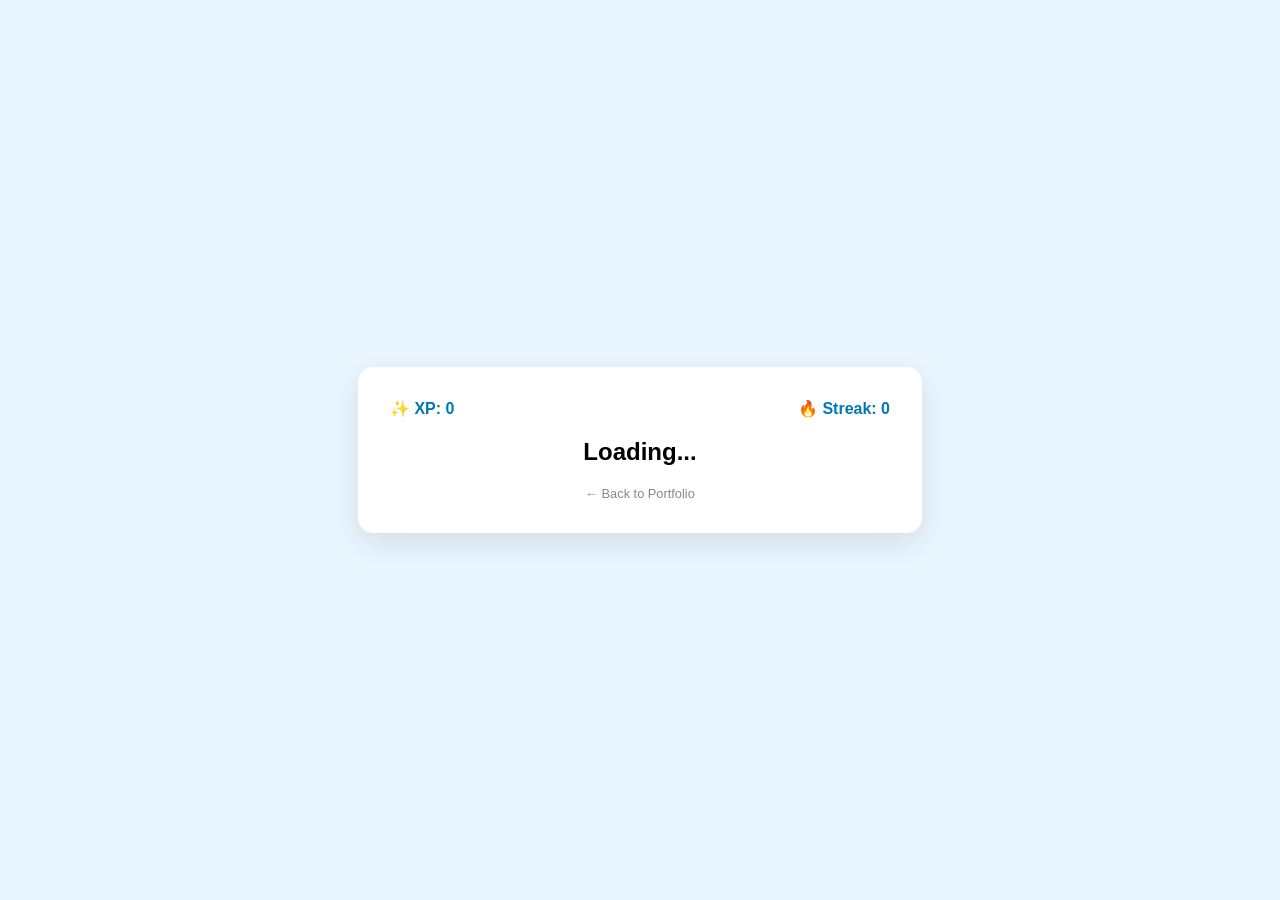
==== Assets/game.html @ d453318a "Update and rename isc-prep.html to game.html" ====
<!DOCTYPE html>
<html lang="en">
<head>
    <meta charset="UTF-8">
    <title>ISC Study Tool | Olivia Borella</title>
    <style>
        body { font-family: 'Avenir', sans-serif; background: #eaf6ff; display: flex; justify-content: center; align-items: center; height: 100vh; margin: 0; }
        .game-card { background: white; padding: 2rem; border-radius: 15px; box-shadow: 0 10px 30px rgba(0,0,0,0.1); width: 90%; max-width: 500px; text-align: center; }
        .stats { display: flex; justify-content: space-between; font-weight: bold; color: #0077b6; margin-bottom: 20px; }
        .btn { display: block; width: 100%; padding: 12px; margin: 10px 0; border: 1px solid #a2d2ff; border-radius: 8px; background: white; cursor: pointer; font-weight: bold; transition: 0.3s; }
        .btn:hover { background: #a2d2ff; }
        .next-btn { background: #0077b6; color: white; border: none; padding: 10px 25px; border-radius: 50px; cursor: pointer; display: none; margin-top: 20px; }
        .exit { display: block; margin-top: 20px; text-decoration: none; color: #888; font-size: 0.8rem; }
    </style>
</head>
<body>
    <div class="game-card">
        <div class="stats">
            <span>✨ XP: <span id="xp">0</span></span>
            <span>🔥 Streak: <span id="streak">0</span></span>
        </div>
        <h2 id="question">Loading...</h2>
        <div id="options"></div>
        <div id="feedback" style="margin-top:15px; font-weight:bold;"></div>
        <button id="next" class="next-btn" onclick="nextQuestion()">Next Question →</button>
        <a href="index.html" class="exit">← Back to Portfolio</a>
    </div>
    <script src="script.js"></script>
</body>
</html>
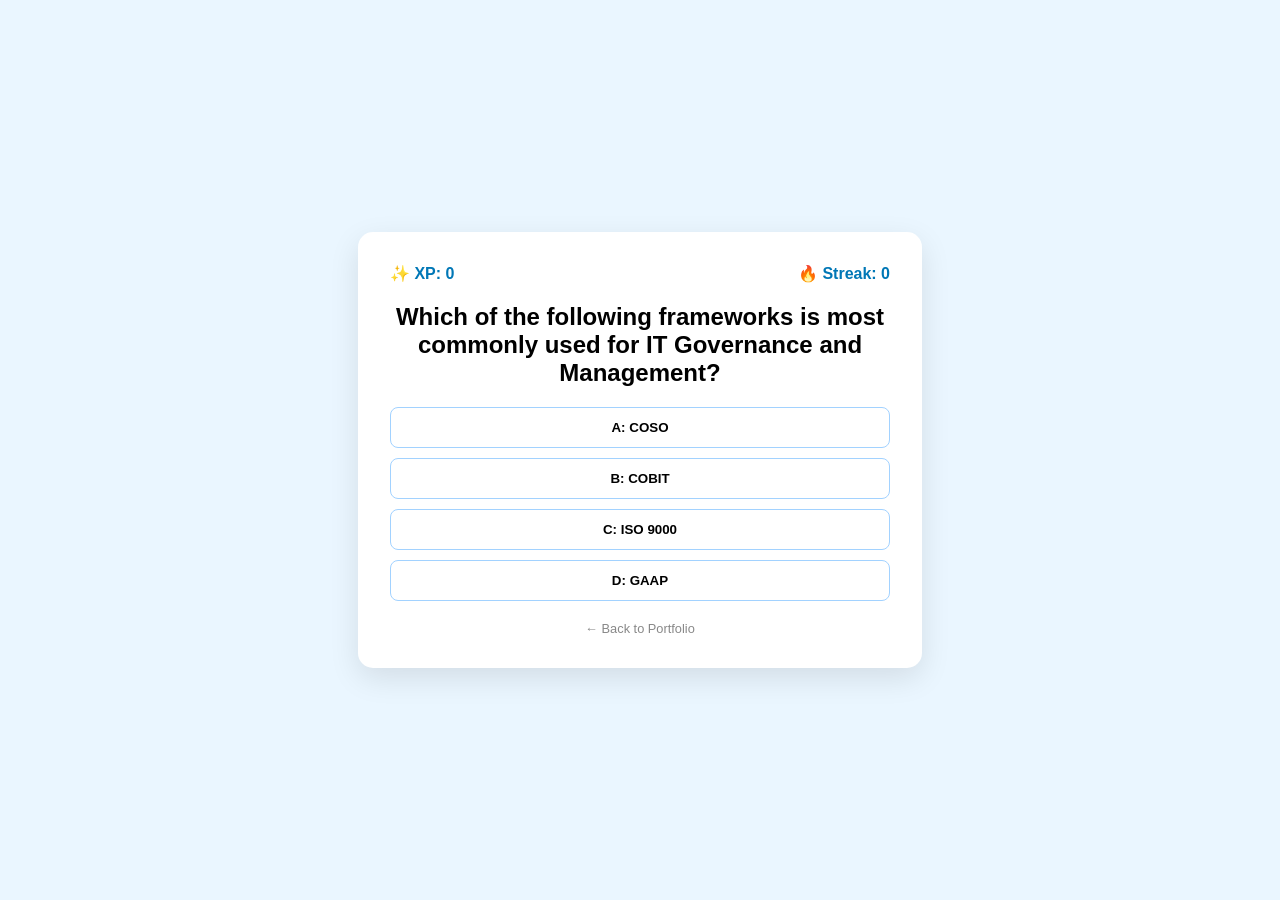
==== commit e00523cd: "Update game.html" ====
--- a/Assets/game.html
+++ b/Assets/game.html
@@ -23,7 +23,7 @@
         <div id="options"></div>
         <div id="feedback" style="margin-top:15px; font-weight:bold;"></div>
         <button id="next" class="next-btn" onclick="nextQuestion()">Next Question →</button>
-        <a href="index.html" class="exit">← Back to Portfolio</a>
+        <a href="../index.html" class="exit">← Back to Portfolio</a>
     </div>
     <script src="script.js"></script>
 </body>
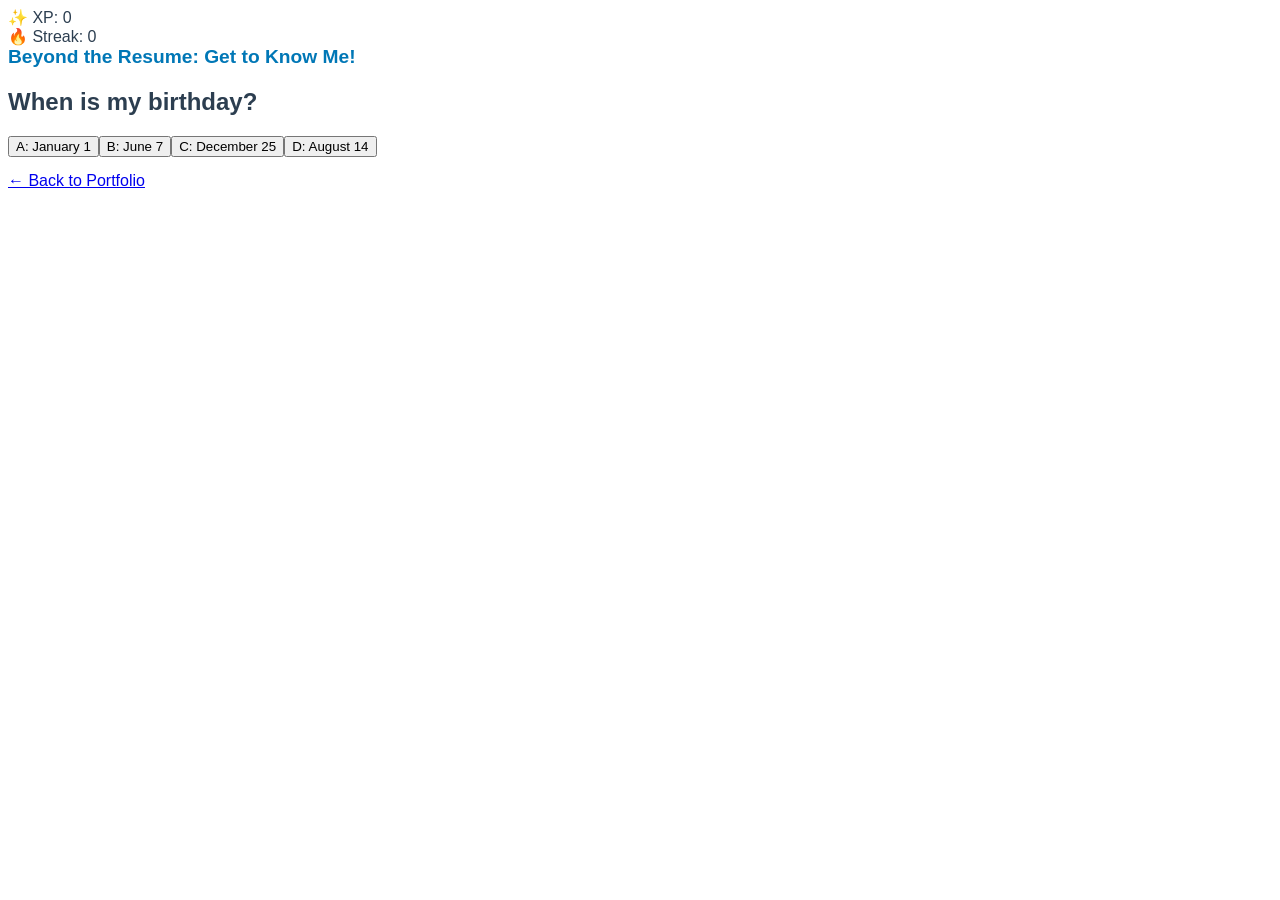
==== commit 2596529a: "Update game.html" ====
--- a/Assets/game.html
+++ b/Assets/game.html
@@ -2,28 +2,27 @@
 <html lang="en">
 <head>
     <meta charset="UTF-8">
-    <title>ISC Study Tool | Olivia Borella</title>
-    <style>
-        body { font-family: 'Avenir', sans-serif; background: #eaf6ff; display: flex; justify-content: center; align-items: center; height: 100vh; margin: 0; }
-        .game-card { background: white; padding: 2rem; border-radius: 15px; box-shadow: 0 10px 30px rgba(0,0,0,0.1); width: 90%; max-width: 500px; text-align: center; }
-        .stats { display: flex; justify-content: space-between; font-weight: bold; color: #0077b6; margin-bottom: 20px; }
-        .btn { display: block; width: 100%; padding: 12px; margin: 10px 0; border: 1px solid #a2d2ff; border-radius: 8px; background: white; cursor: pointer; font-weight: bold; transition: 0.3s; }
-        .btn:hover { background: #a2d2ff; }
-        .next-btn { background: #0077b6; color: white; border: none; padding: 10px 25px; border-radius: 50px; cursor: pointer; display: none; margin-top: 20px; }
-        .exit { display: block; margin-top: 20px; text-decoration: none; color: #888; font-size: 0.8rem; }
-    </style>
+    <meta name="viewport" content="width=device-width, initial-scale=1.0">
+    <title>Beyond the Resume | Olivia Borella</title>
+    <link rel="stylesheet" href="style.css">
 </head>
 <body>
-    <div class="game-card">
-        <div class="stats">
-            <span>✨ XP: <span id="xp">0</span></span>
-            <span>🔥 Streak: <span id="streak">0</span></span>
+    <div class="app-container">
+        <header class="app-header">
+            <div class="stat-pill">✨ XP: <span id="xp">0</span></div>
+            <div class="stat-pill">🔥 Streak: <span id="streak">0</span></div>
+        </header>
+
+        <div class="card">
+            <div class="progress-bar"><div id="progress" class="progress-fill"></div></div>
+            <h1 style="color: #0077b6; font-size: 1.2rem; margin-top: 0;">Beyond the Resume: Get to Know Me!</h1>
+            <h2 id="question">Loading...</h2>
+            <div id="options" class="options-grid"></div>
+            <div id="feedback" style="margin-top:15px; font-weight:bold;"></div>
+            <button id="next" class="action-btn" onclick="nextQuestion()" style="display:none;">Next Question →</button>
         </div>
-        <h2 id="question">Loading...</h2>
-        <div id="options"></div>
-        <div id="feedback" style="margin-top:15px; font-weight:bold;"></div>
-        <button id="next" class="next-btn" onclick="nextQuestion()">Next Question →</button>
-        <a href="../index.html" class="exit">← Back to Portfolio</a>
+
+        <a href="../index.html" class="back-link">← Back to Portfolio</a>
     </div>
     <script src="script.js"></script>
 </body>
--- a/Assets/style.css
+++ b/Assets/style.css
@@ -0,0 +1,46 @@
+/* Using your specific Coastal Variables */
+:root {
+    --coastal-blue: #a2d2ff;
+    --deep-ocean: #0077b6;
+    --soft-sky: #eaf6ff;
+    --text-slate: #2c3e50;
+    --white: #ffffff;
+}
+
+body {
+    background-color: var(--white);
+    color: var(--text-slate);
+    font-family: 'Avenir', sans-serif;
+}
+
+/* The Quiz Card - styled like your portfolio info-cards */
+.info-card {
+    background: rgba(255, 255, 255, 0.9);
+    border: 1px solid var(--soft-sky);
+    border-radius: 15px;
+    padding: 2rem;
+    box-shadow: 0 10px 30px rgba(0,0,0,0.05);
+}
+
+/* The Gamified Stats Bar */
+.stats-bar {
+    background: var(--soft-sky);
+    color: var(--deep-ocean);
+    border-bottom: 2px solid var(--coastal-blue);
+    display: flex;
+    justify-content: space-around;
+    padding: 1rem;
+    font-weight: bold;
+    border-radius: 12px 12px 0 0;
+}
+
+/* Correct/Incorrect animations */
+.correct-flash {
+    background-color: #d4edda !important; /* Soft Seafoam Green */
+    transition: 0.3s;
+}
+
+.incorrect-flash {
+    background-color: #f8d7da !important; /* Soft Coral Red */
+    transition: 0.3s;
+}
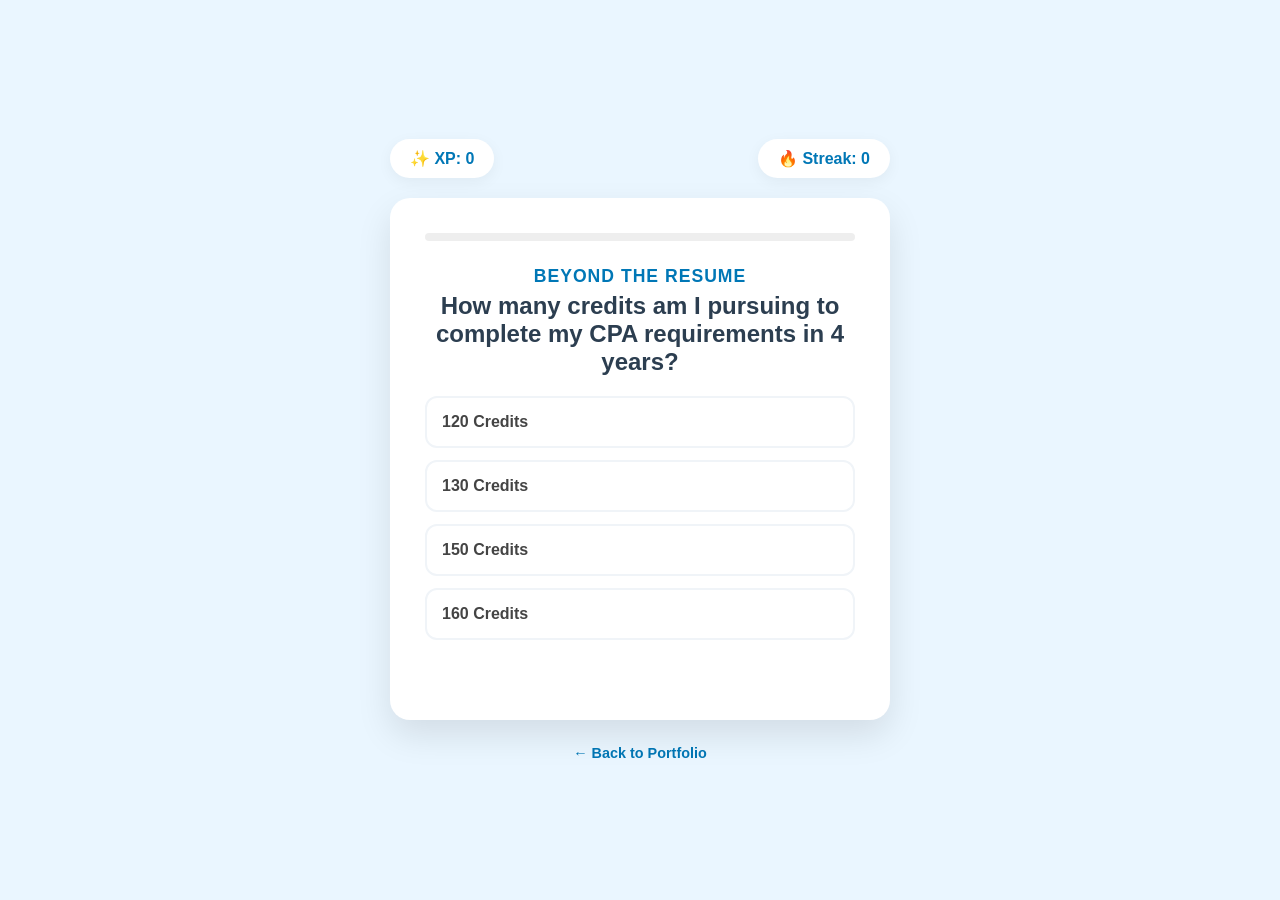
==== commit ac30ea5c: "Update game.html" ====
--- a/Assets/game.html
+++ b/Assets/game.html
@@ -7,6 +7,7 @@
     <link rel="stylesheet" href="style.css">
 </head>
 <body>
+
     <div class="app-container">
         <header class="app-header">
             <div class="stat-pill">✨ XP: <span id="xp">0</span></div>
@@ -14,16 +15,24 @@
         </header>
 
         <div class="card">
-            <div class="progress-bar"><div id="progress" class="progress-fill"></div></div>
-            <h1 style="color: #0077b6; font-size: 1.2rem; margin-top: 0;">Beyond the Resume: Get to Know Me!</h1>
-            <h2 id="question">Loading...</h2>
+            <div class="progress-bar">
+                <div id="progress" class="progress-fill"></div>
+            </div>
+
+            <h1 style="color: #0077b6; font-size: 1.1rem; margin-bottom: 5px; text-transform: uppercase; letter-spacing: 1px;">Beyond the Resume</h1>
+            <h2 id="question" style="margin-top: 0; color: #2c3e50;">Loading Quiz...</h2>
+
             <div id="options" class="options-grid"></div>
-            <div id="feedback" style="margin-top:15px; font-weight:bold;"></div>
+
+            <div id="feedback" style="margin-top: 20px; font-weight: bold; min-height: 25px;"></div>
+
             <button id="next" class="action-btn" onclick="nextQuestion()" style="display:none;">Next Question →</button>
         </div>
 
         <a href="../index.html" class="back-link">← Back to Portfolio</a>
     </div>
+
     <script src="script.js"></script>
+
 </body>
 </html>
--- a/Assets/style.css
+++ b/Assets/style.css
@@ -1,46 +1,139 @@
-/* Using your specific Coastal Variables */
+/* --- VARIABLES --- */
 :root {
-    --coastal-blue: #a2d2ff;
-    --deep-ocean: #0077b6;
-    --soft-sky: #eaf6ff;
-    --text-slate: #2c3e50;
+    --primary: #0077b6; /* Deep Ocean Blue */
+    --accent: #a2d2ff;  /* Coastal Light Blue */
+    --bg: #eaf6ff;      /* Soft Sky Blue */
     --white: #ffffff;
+    --success: #28a745;
+    --error: #dc3545;
 }
 
-body {
-    background-color: var(--white);
-    color: var(--text-slate);
-    font-family: 'Avenir', sans-serif;
+/* --- BASE STYLES --- */
+body { 
+    font-family: 'Avenir', 'Segoe UI', sans-serif; 
+    background: var(--bg); 
+    margin: 0; 
+    display: flex; 
+    justify-content: center; 
+    align-items: center; 
+    min-height: 100vh; 
 }
 
-/* The Quiz Card - styled like your portfolio info-cards */
-.info-card {
-    background: rgba(255, 255, 255, 0.9);
-    border: 1px solid var(--soft-sky);
-    border-radius: 15px;
-    padding: 2rem;
-    box-shadow: 0 10px 30px rgba(0,0,0,0.05);
+.app-container { 
+    width: 95%; 
+    max-width: 500px; 
 }
 
-/* The Gamified Stats Bar */
-.stats-bar {
-    background: var(--soft-sky);
-    color: var(--deep-ocean);
-    border-bottom: 2px solid var(--coastal-blue);
-    display: flex;
-    justify-content: space-around;
-    padding: 1rem;
-    font-weight: bold;
-    border-radius: 12px 12px 0 0;
+/* --- HEADER & STATS --- */
+.app-header { 
+    display: flex; 
+    justify-content: space-between; 
+    margin-bottom: 20px; 
 }
 
-/* Correct/Incorrect animations */
-.correct-flash {
-    background-color: #d4edda !important; /* Soft Seafoam Green */
-    transition: 0.3s;
+.stat-pill { 
+    background: var(--white); 
+    padding: 10px 20px; 
+    border-radius: 25px; 
+    font-weight: bold; 
+    color: var(--primary); 
+    box-shadow: 0 4px 15px rgba(0,0,0,0.05); 
 }
 
-.incorrect-flash {
-    background-color: #f8d7da !important; /* Soft Coral Red */
-    transition: 0.3s;
-}+/* --- MAIN CARD --- */
+.card { 
+    background: var(--white); 
+    padding: 35px; 
+    border-radius: 20px; 
+    box-shadow: 0 15px 35px rgba(0,0,0,0.1); 
+    text-align: center; 
+    position: relative;
+    overflow: hidden; /* Keeps the beach animation inside the card */
+}
+
+/* --- PROGRESS BAR --- */
+.progress-bar { 
+    height: 8px; 
+    background: #eee; 
+    border-radius: 4px; 
+    margin-bottom: 25px; 
+    overflow: hidden; 
+}
+
+.progress-fill { 
+    height: 100%; 
+    background: var(--accent); 
+    width: 0%; 
+    transition: width 0.4s ease; 
+}
+
+/* --- QUIZ OPTIONS --- */
+.options-grid { 
+    display: grid; 
+    gap: 12px; 
+    margin-top: 20px;
+}
+
+.btn { 
+    padding: 15px; 
+    border: 2px solid #f0f4f8; 
+    border-radius: 12px; 
+    background: white; 
+    cursor: pointer; 
+    font-weight: 600; 
+    font-size: 1rem; 
+    transition: all 0.2s ease;
+    color: #444;
+    text-align: left;
+}
+
+.btn:hover { 
+    border-color: var(--accent); 
+    background: #f9fcff; 
+    transform: translateY(-2px); 
+}
+
+.btn.correct { 
+    background: #d4edda !important; 
+    border-color: var(--success) !important; 
+    color: #155724; 
+}
+
+.btn.wrong { 
+    background: #f8d7da !important; 
+    border-color: var(--error) !important; 
+    color: #721c24; 
+}
+
+/* --- BUTTONS & LINKS --- */
+.action-btn { 
+    margin-top: 25px; 
+    width: 100%; 
+    padding: 16px; 
+    border-radius: 50px; 
+    border: none; 
+    background: var(--primary); 
+    color: white; 
+    font-weight: bold; 
+    font-size: 1rem;
+    cursor: pointer;
+    box-shadow: 0 4px 15px rgba(0,119,182,0.3);
+}
+
+.back-link { 
+    display: block; 
+    text-align: center; 
+    margin-top: 25px; 
+    text-decoration: none; 
+    color: var(--primary); 
+    font-weight: bold; 
+    font-size: 0.9rem; 
+}
+
+/* --- BEACH CELEBRATION STYLES --- */
+.celebration-box {
+    padding: 20px;
+    background: #ffffff;
+    border-radius: 15px;
+    border: 3px dashed var(--accent);
+    position: relative;
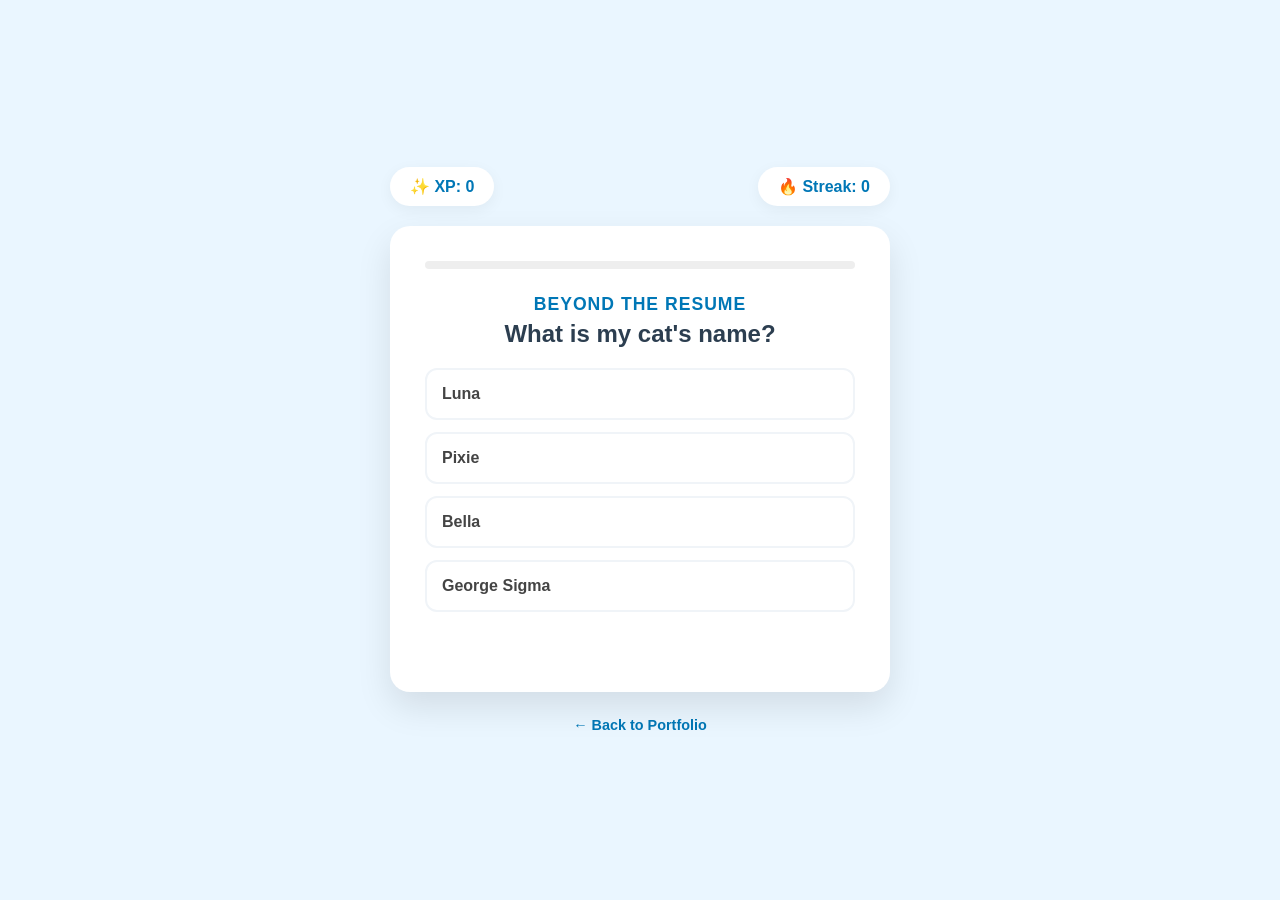
==== commit 803fcc88: "Update game.html" ====
--- a/Assets/game.html
+++ b/Assets/game.html
@@ -19,7 +19,7 @@
                 <div id="progress" class="progress-fill"></div>
             </div>
 
-            <h1 style="color: #0077b6; font-size: 1.1rem; margin-bottom: 5px; text-transform: uppercase; letter-spacing: 1px;">Beyond the Resume</h1>
+            <h1 style="color: #0077b6; font-size: 1.1rem; margin-bottom: 5px; text-transform: uppercase; letter-spacing: 1px; margin-top: 0;">Beyond the Resume</h1>
             <h2 id="question" style="margin-top: 0; color: #2c3e50;">Loading Quiz...</h2>
 
             <div id="options" class="options-grid"></div>
--- a/Assets/style.css
+++ b/Assets/style.css
@@ -130,10 +130,60 @@
     font-size: 0.9rem; 
 }
 
-/* --- BEACH CELEBRATION STYLES --- */
+/* --- STREAK ANIMATION --- */
+.streak-bounce {
+    animation: streakPop 0.5s ease;
+    color: #ff4500 !important; /* Turns orange-red when gaining points */
+}
+
+@keyframes streakPop {
+    0% { transform: scale(1); }
+    50% { transform: scale(1.4); }
+    100% { transform: scale(1); }
+}
+
+/* --- BEACH CELEBRATION FIX --- */
 .celebration-box {
-    padding: 20px;
+    padding: 40px 20px;
     background: #ffffff;
     border-radius: 15px;
     border: 3px dashed var(--accent);
     position: relative;
+    overflow: hidden; /* Important to hide shells until they float up */
+}
+
+.beach-floaters {
+    position: absolute;
+    top: 0; left: 0;
+    width: 100%; height: 100%;
+    pointer-events: none;
+}
+
+.shell {
+    position: absolute;
+    bottom: -50px;
+    font-size: 2rem;
+    animation: floatUp 3s infinite linear;
+    opacity: 0;
+}
+
+/* Spread shells across the card */
+.shell:nth-child(1) { left: 10%; animation-delay: 0s; }
+.shell:nth-child(2) { left: 30%; animation-delay: 0.7s; }
+.shell:nth-child(3) { left: 50%; animation-delay: 1.4s; }
+.shell:nth-child(4) { left: 70%; animation-delay: 2.1s; }
+.shell:nth-child(5) { left: 90%; animation-delay: 0.3s; }
+.shell:nth-child(6) { left: 20%; animation-delay: 1.8s; }
+
+@keyframes floatUp {
+    0% { 
+        transform: translateY(0) rotate(0deg); 
+        opacity: 0; 
+    }
+    20% { opacity: 1; }
+    80% { opacity: 1; }
+    100% { 
+        transform: translateY(-400px) rotate(360deg); 
+        opacity: 0; 
+    }
+}
